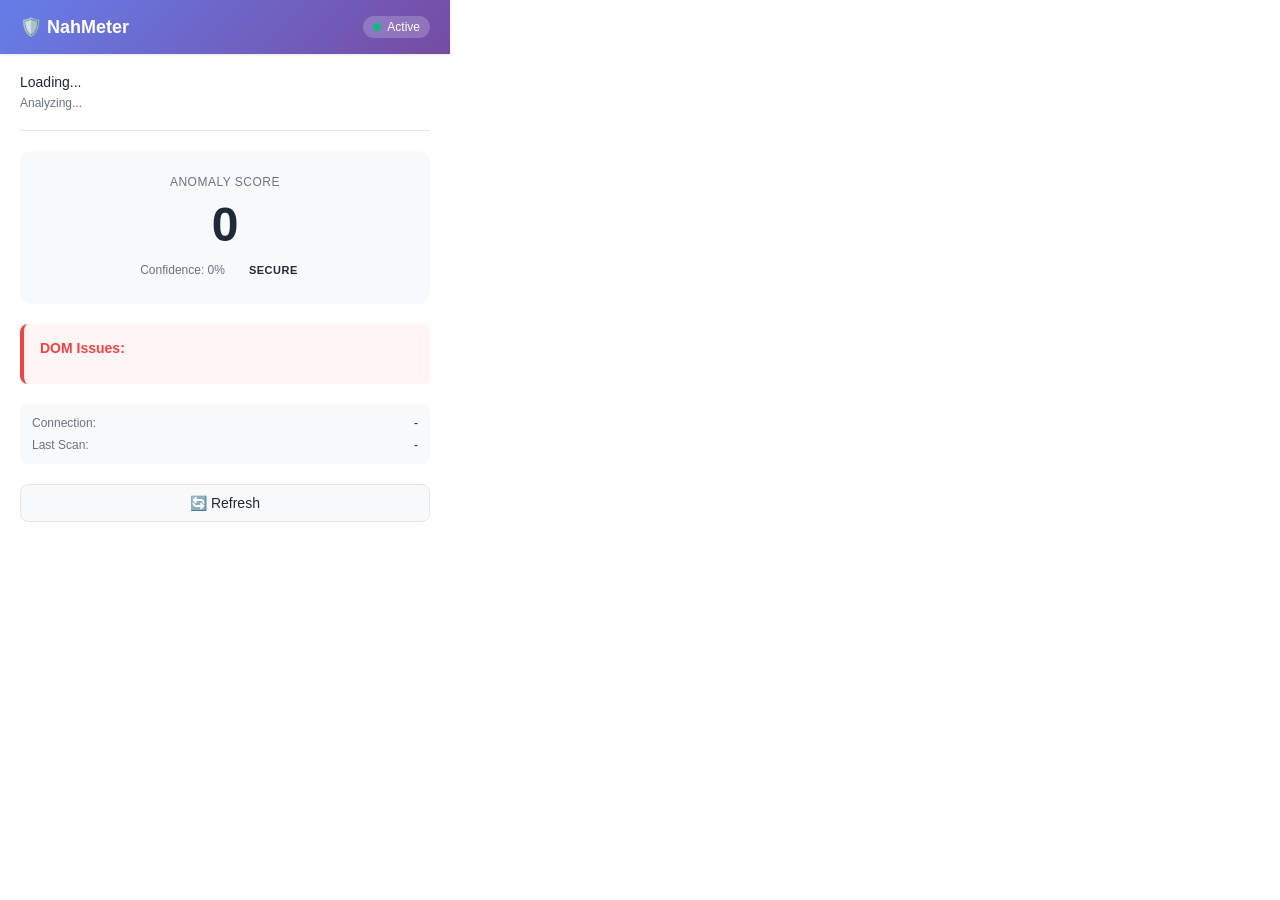
==== popup.html @ 66b98ebe "UI done" ====
<!DOCTYPE html>
<html lang="en">
<head>
    <meta charset="UTF-8">
    <meta name="viewport" content="width=device-width, initial-scale=1.0">
    <title>NahMeter</title>
    <link rel="stylesheet" href="popup.css">
</head>

<body>
    <!-- Header -->
    <header class="header">
        <div class="header-content">
            <div class="logo">🛡️ NahMeter</div>
            <div class="status-badge" id="statusBadge">
                <span class="status-dot" id="statusDot"></span>
                <span id="statusText">Active</span>
            </div>
        </div>
    </header>

    <!-- Main Content -->
    <main class="container">
        <!-- Current Site -->
        <section class="site-section">
            <div class="site-url" id="currentSiteUrl">Loading...</div>
            <div class="site-status" id="siteStatus">Analyzing...</div>
        </section>

        <!-- Anomaly Score - Prominent Display -->
        <section class="score-section">
            <div class="score-label">Anomaly Score</div>
            <div class="score-value" id="anomalyScore">0</div>
            <div class="score-details">
                <span class="confidence" id="confidenceScore">Confidence: 0%</span>
                <span class="severity-badge" id="severityBadge">SECURE</span>
            </div>
        </section>

                <!-- DOM Issues -->
        <section class="threats-section">
            <div class="threats-header">
                <span>DOM Issues:</span>
            </div>
            <div class="threats-list" id="issuesList"></div>
        </section>


        <!-- Quick Info -->
        <section class="info-section">
            <div class="info-item">
                <span class="info-label">Connection:</span>
                <span class="info-value" id="connectionStatus">-</span>
            </div>
            <div class="info-item">
                <span class="info-label">Last Scan:</span>
                <span class="info-value" id="lastScan">-</span>
            </div>
        </section>

        <!-- Permission Indicators -->
        <section class="permissions-section" id="permissionsSection" style="display: none;">
            <div class="permissions-header">
                <span>Permissions this site is using:</span>
            </div>
            <div class="permissions-list" id="permissionsList"></div>
        </section>

        <!-- Actions -->
        <div class="actions">
            <button class="btn btn-secondary" id="refreshBtn">
                🔄 Refresh
            </button>
        </div>

    </main>

    <!-- Site Info Modal -->
    <div class="modal" id="siteInfoModal" style="display: none;">
        <div class="modal-overlay"></div>
        <div class="modal-content">
            <div class="modal-header">
                <h2>🔍 Detailed Analysis</h2>
                <button class="modal-close" id="closeSiteModal">×</button>
            </div>
            <div class="modal-body" id="siteInfoBody"></div>
        </div>
    </div>

    <script src="popup.js"></script>
</body>
</html>
---- popup.css ----
/* ============================================
   Gone Phishin' - Concise Popup Design
   ============================================ */

:root {
    --primary: #667eea;
    --primary-dark: #5568d3;
    --success: #10b981;
    --warning: #f59e0b;
    --danger: #ef4444;
    --bg: #ffffff;
    --bg-secondary: #f8f9fa;
    --text: #1f2937;
    --text-secondary: #6b7280;
    --border: #e5e7eb;
    --shadow: 0 1px 3px rgba(0, 0, 0, 0.1);
    --shadow-lg: 0 10px 25px rgba(0, 0, 0, 0.1);
}

* {
    margin: 0;
    padding: 0;
    box-sizing: border-box;
}

html, body {
    width: 450px;
    min-height: auto;
    font-family: -apple-system, BlinkMacSystemFont, 'Segoe UI', Roboto, Oxygen, Ubuntu, sans-serif;
    background: var(--bg);
    color: var(--text);
}

/* Header */
.header {
    background: linear-gradient(135deg, #667eea 0%, #764ba2 100%);
    color: white;
    padding: 16px 20px;
    box-shadow: var(--shadow);
}

.header-content {
    display: flex;
    justify-content: space-between;
    align-items: center;
}

.logo {
    font-size: 18px;
    font-weight: 600;
}

.status-badge {
    display: flex;
    align-items: center;
    gap: 6px;
    font-size: 12px;
    background: rgba(255, 255, 255, 0.2);
    padding: 4px 10px;
    border-radius: 12px;
}

.status-dot {
    width: 8px;
    height: 8px;
    border-radius: 50%;
    background: var(--success);
    animation: pulse 2s infinite;
}

@keyframes pulse {
    0%, 100% { opacity: 1; }
    50% { opacity: 0.5; }
}

.status-dot.warning {
    background: var(--warning);
}

.status-dot.danger {
    background: var(--danger);
    animation: pulse-fast 1s infinite;
}

@keyframes pulse-fast {
    0%, 100% { opacity: 1; }
    50% { opacity: 0.3; }
}

/* Container */
.container {
    padding: 20px;
}

/* Site Section */
.site-section {
    margin-bottom: 20px;
    padding-bottom: 20px;
    border-bottom: 1px solid var(--border);
}

.site-url {
    font-size: 14px;
    font-weight: 500;
    color: var(--text);
    margin-bottom: 6px;
    word-break: break-all;
}

.site-status {
    font-size: 12px;
    color: var(--text-secondary);
}

/* Score Section */
.score-section {
    text-align: center;
    padding: 24px;
    background: var(--bg-secondary);
    border-radius: 12px;
    margin-bottom: 20px;
    transition: all 0.3s ease;
}

.score-section.critical {
    background: linear-gradient(135deg, #fee 0%, #fdd 100%);
    border: 2px solid var(--danger);
}

.score-section.warning {
    background: linear-gradient(135deg, #fffbeb 0%, #fef3c7 100%);
    border: 2px solid var(--warning);
}

.score-section.secure {
    background: linear-gradient(135deg, #ecfdf5 0%, #d1fae5 100%);
    border: 2px solid var(--success);
}

.score-label {
    font-size: 12px;
    color: var(--text-secondary);
    text-transform: uppercase;
    letter-spacing: 0.5px;
    margin-bottom: 8px;
}

.score-value {
    font-size: 48px;
    font-weight: 700;
    color: var(--text);
    margin-bottom: 8px;
    transition: all 0.3s ease;
}

.score-section.critical .score-value {
    color: var(--danger);
}

.score-section.warning .score-value {
    color: var(--warning);
}

.score-section.secure .score-value {
    color: var(--success);
}

.score-details {
    display: flex;
    justify-content: center;
    align-items: center;
    gap: 12px;
    font-size: 12px;
}

.confidence {
    color: var(--text-secondary);
}

.severity-badge {
    padding: 4px 12px;
    border-radius: 12px;
    font-size: 11px;
    font-weight: 600;
    text-transform: uppercase;
    letter-spacing: 0.5px;
}

.severity-badge.secure {
    background: var(--success);
    color: white;
}

.severity-badge.warning {
    background: var(--warning);
    color: white;
}

.severity-badge.critical {
    background: var(--danger);
    color: white;
}

/* Threats Section */
.threats-section {
    margin-bottom: 20px;
    padding: 16px;
    background: #fff5f5;
    border-radius: 8px;
    border-left: 4px solid var(--danger);
}

.threats-header {
    display: flex;
    justify-content: space-between;
    align-items: center;
    margin-bottom: 12px;
    font-weight: 600;
    font-size: 14px;
    color: var(--danger);
}

.threat-count {
    background: var(--danger);
    color: white;
    padding: 2px 8px;
    border-radius: 10px;
    font-size: 12px;
}

.threats-list {
    display: flex;
    flex-direction: column;
    gap: 8px;
}

.threat-item {
    padding: 10px;
    background: white;
    border-radius: 6px;
    font-size: 12px;
    border-left: 3px solid var(--danger);
    display: flex;
    justify-content: space-between;
    align-items: center;
}

.threat-message {
    flex: 1;
    color: var(--text);
}

.threat-confidence {
    font-size: 11px;
    color: var(--text-secondary);
    margin-left: 8px;
}

/* Info Section */
.info-section {
    display: flex;
    flex-direction: column;
    gap: 8px;
    margin-bottom: 20px;
    padding: 12px;
    background: var(--bg-secondary);
    border-radius: 8px;
}

.info-item {
    display: flex;
    justify-content: space-between;
    font-size: 12px;
}

.info-label {
    color: var(--text-secondary);
}

.info-value {
    color: var(--text);
    font-weight: 500;
}

.info-value.warning {
    color: var(--warning);
}

.info-value.critical {
    color: var(--danger);
}

.info-value.secure {
    color: var(--success);
}

/* Actions */
.actions {
    display: flex;
    gap: 10px;
}

.btn {
    flex: 1;
    padding: 10px 16px;
    border: none;
    border-radius: 8px;
    font-size: 14px;
    font-weight: 500;
    cursor: pointer;
    transition: all 0.2s ease;
}

.btn-primary {
    background: var(--primary);
    color: white;
}

.btn-primary:hover {
    background: var(--primary-dark);
}

.btn-secondary {
    background: var(--bg-secondary);
    color: var(--text);
    border: 1px solid var(--border);
}

.btn-secondary:hover {
    background: var(--border);
}

/* Modal */
.modal {
    position: fixed;
    top: 0;
    left: 0;
    right: 0;
    bottom: 0;
    display: flex;
    align-items: center;
    justify-content: center;
    z-index: 1000;
}

.modal-overlay {
    position: absolute;
    top: 0;
    left: 0;
    right: 0;
    bottom: 0;
    background: rgba(0, 0, 0, 0.5);
}

.modal-content {
    position: relative;
    background: white;
    border-radius: 12px;
    max-width: 90%;
    max-height: 90%;
    overflow-y: auto;
    z-index: 1001;
    box-shadow: var(--shadow-lg);
}

.modal-header {
    display: flex;
    justify-content: space-between;
    align-items: center;
    padding: 20px;
    border-bottom: 1px solid var(--border);
}

.modal-header h2 {
    font-size: 18px;
    font-weight: 600;
}

.modal-close {
    background: none;
    border: none;
    font-size: 24px;
    cursor: pointer;
    color: var(--text-secondary);
    padding: 0;
    width: 30px;
    height: 30px;
    display: flex;
    align-items: center;
    justify-content: center;
}

.modal-close:hover {
    color: var(--text);
}

.modal-body {
    padding: 20px;
    font-size: 14px;
    line-height: 1.6;
}

/* Animations */
@keyframes scoreUpdate {
    0% { transform: scale(1); }
    50% { transform: scale(1.1); }
    100% { transform: scale(1); }
}

.score-value.updating {
    animation: scoreUpdate 0.3s ease;
}
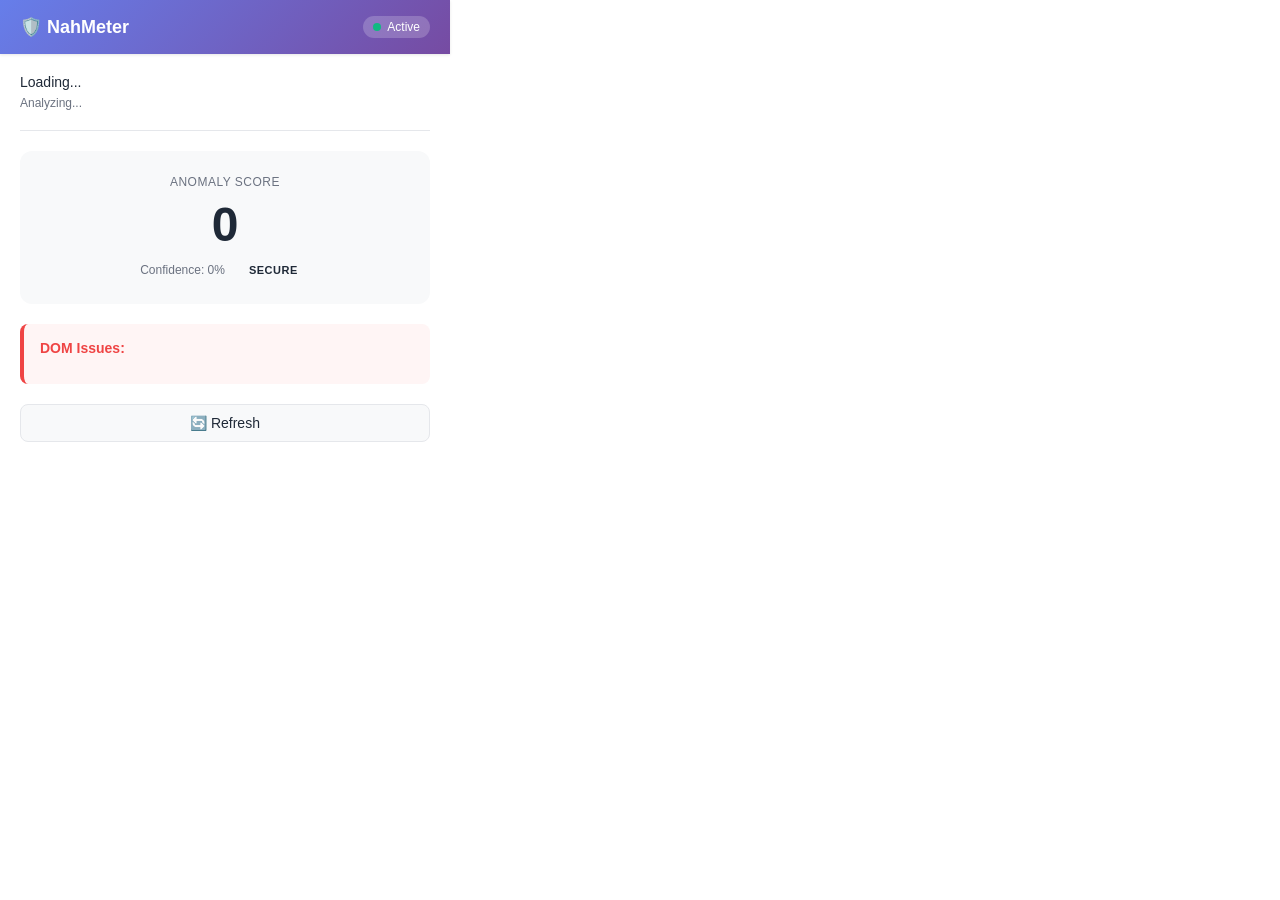
==== commit 48acd7e3: "Fixed UI for DOM" ====
--- a/popup.html
+++ b/popup.html
@@ -45,19 +45,6 @@
             <div class="threats-list" id="issuesList"></div>
         </section>
 
-
-        <!-- Quick Info -->
-        <section class="info-section">
-            <div class="info-item">
-                <span class="info-label">Connection:</span>
-                <span class="info-value" id="connectionStatus">-</span>
-            </div>
-            <div class="info-item">
-                <span class="info-label">Last Scan:</span>
-                <span class="info-value" id="lastScan">-</span>
-            </div>
-        </section>
-
         <!-- Permission Indicators -->
         <section class="permissions-section" id="permissionsSection" style="display: none;">
             <div class="permissions-header">
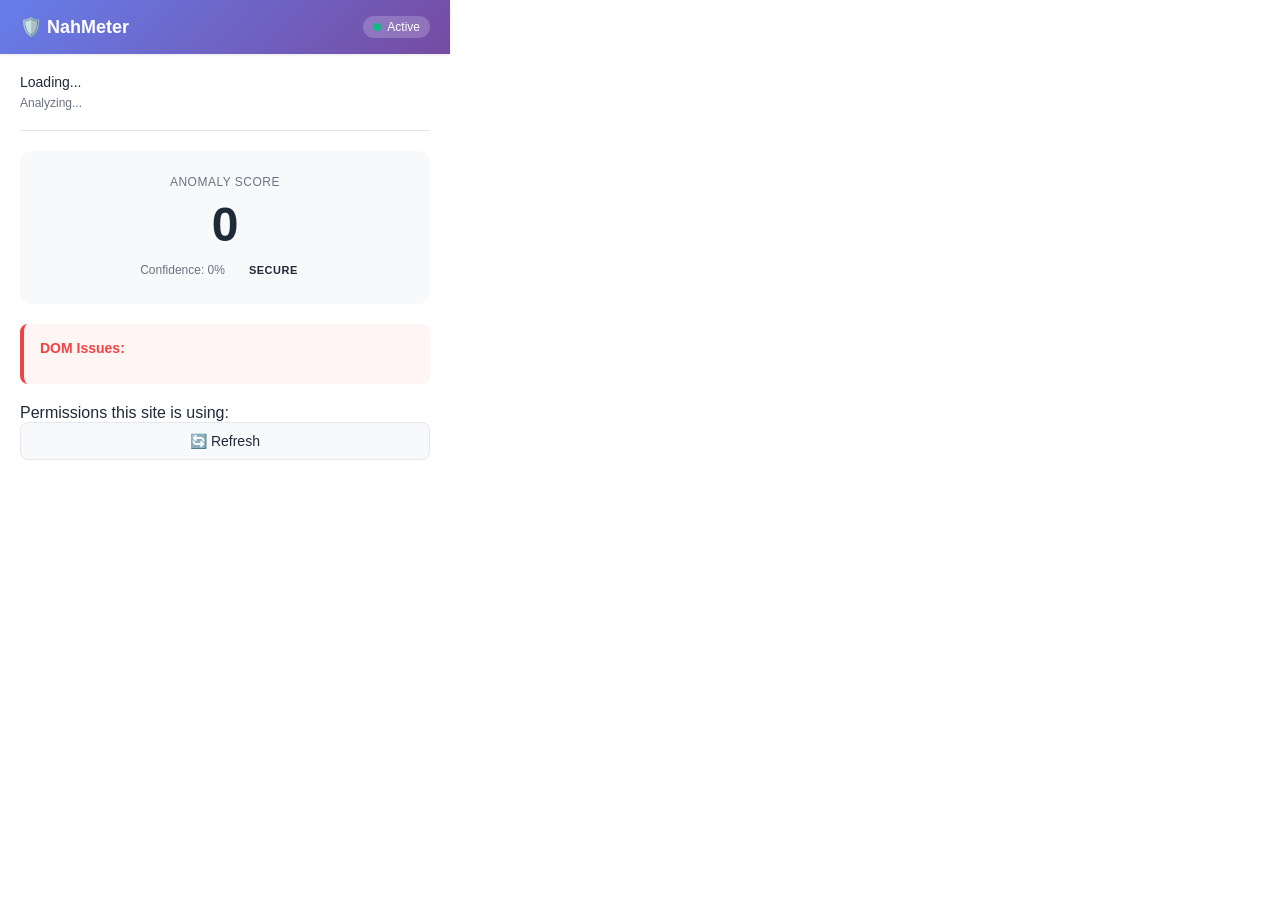
==== commit f8ed3e66: "fixes" ====
--- a/popup.html
+++ b/popup.html
@@ -46,7 +46,7 @@
         </section>
 
         <!-- Permission Indicators -->
-        <section class="permissions-section" id="permissionsSection" style="display: none;">
+        <section class="permissions-section" id="permissionsSection">
             <div class="permissions-header">
                 <span>Permissions this site is using:</span>
             </div>
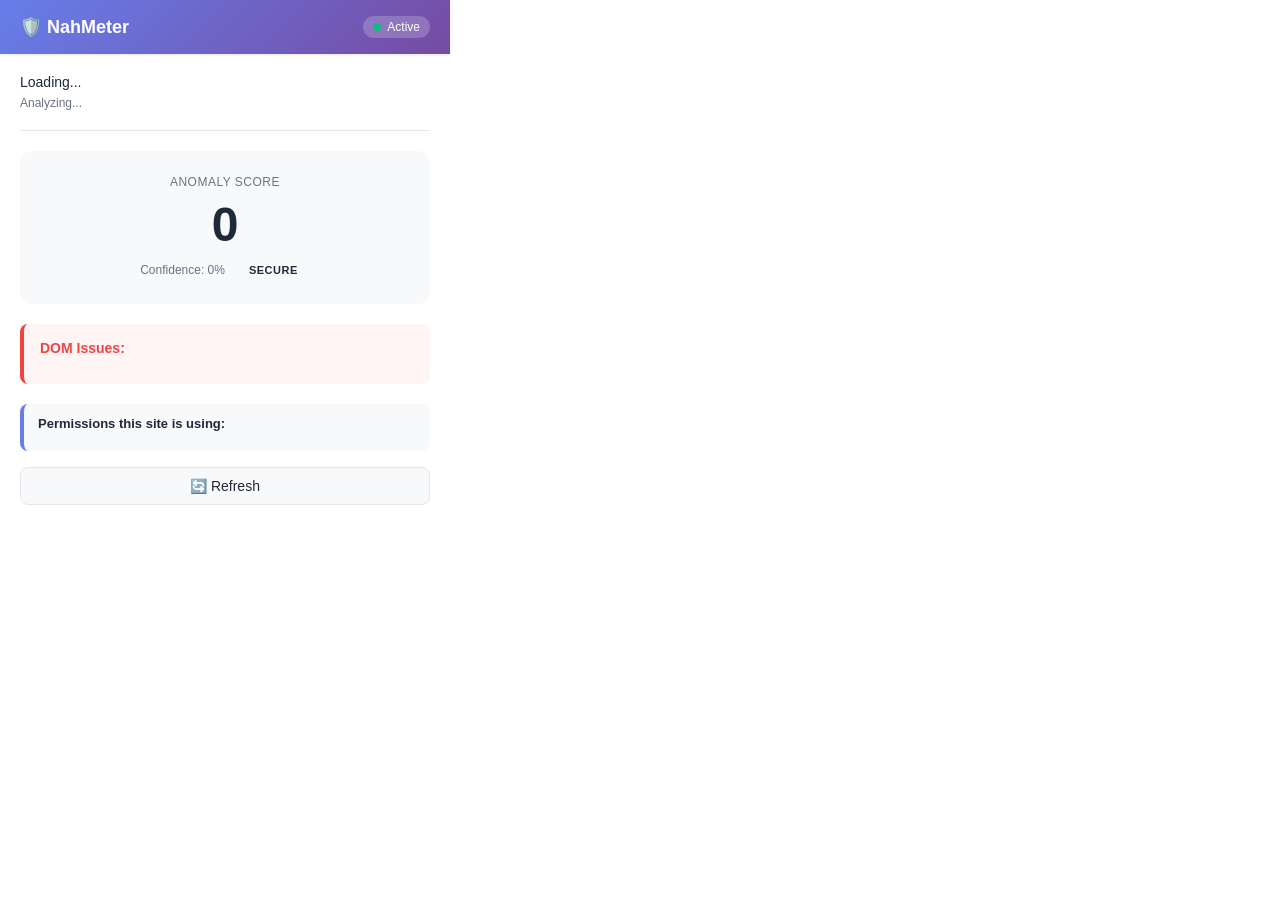
==== commit 18dcc453: "CSS cleanup from original idea" ====
--- a/popup.html
+++ b/popup.html
@@ -37,7 +37,7 @@
             </div>
         </section>
 
-                <!-- DOM Issues -->
+        <!-- DOM Issues -->
         <section class="threats-section">
             <div class="threats-header">
                 <span>DOM Issues:</span>
--- a/popup.css
+++ b/popup.css
@@ -1,7 +1,3 @@
-/* ============================================
-   Gone Phishin' - Concise Popup Design
-   ============================================ */
-
 :root {
     --primary: #667eea;
     --primary-dark: #5568d3;
@@ -220,78 +216,10 @@
     color: var(--danger);
 }
 
-.threat-count {
-    background: var(--danger);
-    color: white;
-    padding: 2px 8px;
-    border-radius: 10px;
-    font-size: 12px;
-}
-
 .threats-list {
     display: flex;
     flex-direction: column;
     gap: 8px;
-}
-
-.threat-item {
-    padding: 10px;
-    background: white;
-    border-radius: 6px;
-    font-size: 12px;
-    border-left: 3px solid var(--danger);
-    display: flex;
-    justify-content: space-between;
-    align-items: center;
-}
-
-.threat-message {
-    flex: 1;
-    color: var(--text);
-}
-
-.threat-confidence {
-    font-size: 11px;
-    color: var(--text-secondary);
-    margin-left: 8px;
-}
-
-/* Info Section */
-.info-section {
-    display: flex;
-    flex-direction: column;
-    gap: 8px;
-    margin-bottom: 20px;
-    padding: 12px;
-    background: var(--bg-secondary);
-    border-radius: 8px;
-}
-
-.info-item {
-    display: flex;
-    justify-content: space-between;
-    font-size: 12px;
-}
-
-.info-label {
-    color: var(--text-secondary);
-}
-
-.info-value {
-    color: var(--text);
-    font-weight: 500;
-}
-
-.info-value.warning {
-    color: var(--warning);
-}
-
-.info-value.critical {
-    color: var(--danger);
-}
-
-.info-value.secure {
-    color: var(--success);
 }
 
 /* Actions */
@@ -311,15 +239,6 @@
     transition: all 0.2s ease;
 }
 
-.btn-primary {
-    background: var(--primary);
-    color: white;
-}
-
-.btn-primary:hover {
-    background: var(--primary-dark);
-}
-
 .btn-secondary {
     background: var(--bg-secondary);
     color: var(--text);
@@ -410,3 +329,62 @@
 .score-value.updating {
     animation: scoreUpdate 0.3s ease;
 }
+
+.permissions-section {
+    margin-bottom: 16px;
+    padding: 12px 14px;
+    background: var(--bg-secondary);
+    border-radius: 8px;
+    border-left: 4px solid var(--primary);
+}
+
+.permissions-header {
+    font-weight: 600;
+    font-size: 13px;
+    margin-bottom: 8px;
+    color: var(--text);
+}
+
+/* Make rows small and tight */
+.permissions-section .threat-item {
+    padding: 4px 0;
+    border: none;
+    background: transparent;
+    border-left: none;
+    font-size: 12px;
+}
+
+/* Left text */
+.permissions-section .threat-message {
+    font-weight: 500;
+    color: var(--text);
+}
+
+/* Right status pill */
+.permissions-section .threat-confidence {
+    font-size: 10px;
+    padding: 2px 6px;
+    border-radius: 10px;
+    border: 1px solid var(--border);
+    min-width: 52px;
+    text-align: center;
+}
+
+/* Color states */
+.permissions-section .threat-confidence:contains("Granted") {
+    background: #ecfdf5;
+    color: var(--success);
+    border-color: #a7f3d0;
+}
+
+.permissions-section .threat-confidence:contains("Denied") {
+    background: #fff5f5;
+    color: var(--danger);
+    border-color: #fecaca;
+}
+
+.permissions-section .threat-confidence:contains("None"),
+.permissions-section .threat-confidence:contains("Unknown") {
+    background: #f3f4f6;
+    color: var(--text-secondary);
+}
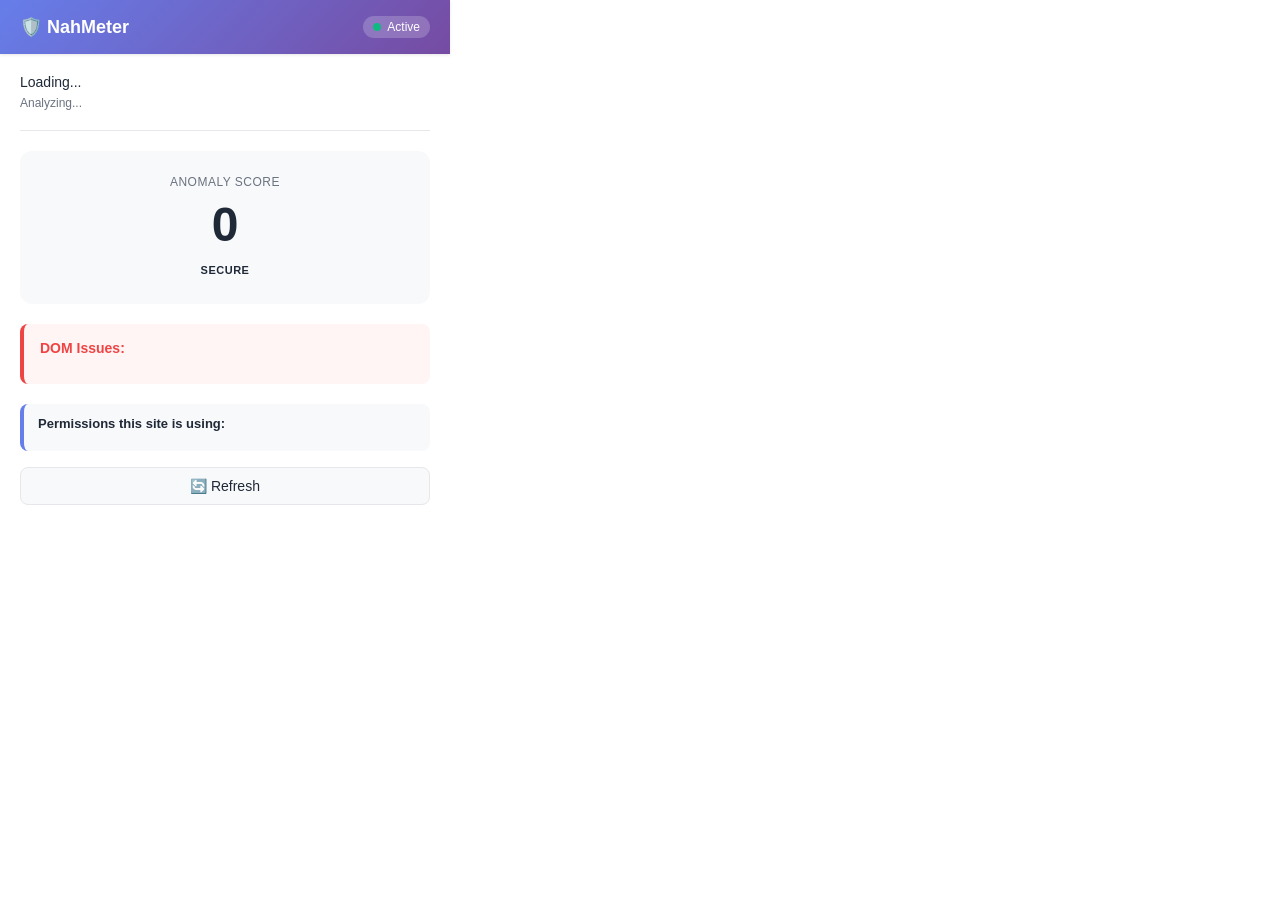
==== commit 8f29553f: "Removed confidence" ====
--- a/popup.html
+++ b/popup.html
@@ -32,7 +32,7 @@
             <div class="score-label">Anomaly Score</div>
             <div class="score-value" id="anomalyScore">0</div>
             <div class="score-details">
-                <span class="confidence" id="confidenceScore">Confidence: 0%</span>
+           
                 <span class="severity-badge" id="severityBadge">SECURE</span>
             </div>
         </section>
